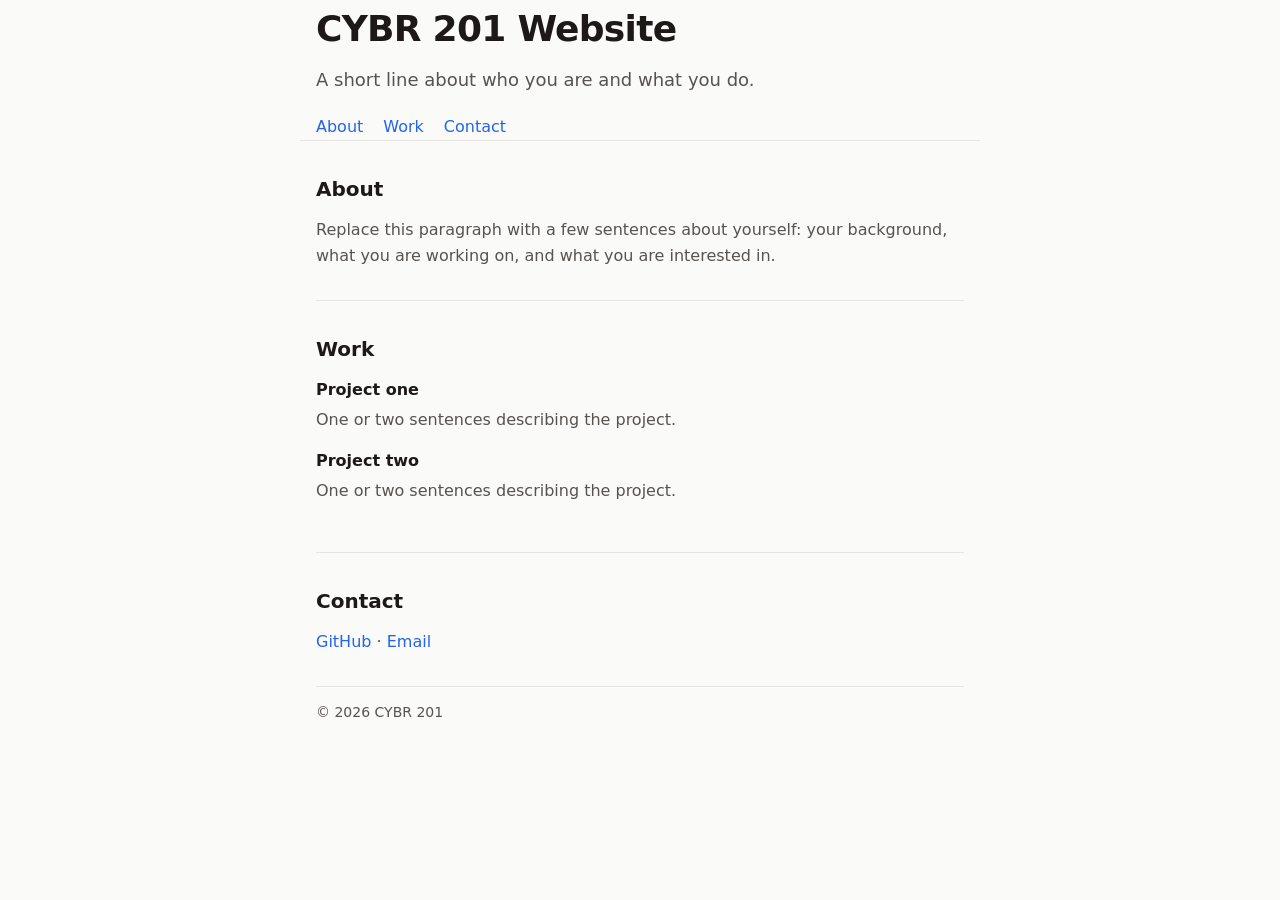
==== index.html @ 596a8572 "Add CYBR 201 website" ====
<!doctype html>
<html lang="en">
<head>
  <meta charset="utf-8">
  <meta name="viewport" content="width=device-width, initial-scale=1">
  <!-- EDIT: page title shown in the browser tab -->
  <title>CYBR 201 Website</title>
  <meta name="description" content="CYBR 201 website">
  <link rel="stylesheet" href="style.css">
</head>
<body>
  <header class="wrap">
    <!-- EDIT: site name -->
    <h1>CYBR 201 Website</h1>
    <!-- EDIT: one line about you -->
    <p class="lead">A short line about who you are and what you do.</p>
    <nav>
      <a href="#about">About</a>
      <a href="#work">Work</a>
      <a href="#contact">Contact</a>
    </nav>
  </header>

  <main class="wrap">
    <section id="about">
      <h2>About</h2>
      <!-- EDIT: a few sentences about yourself -->
      <p>Replace this paragraph with a few sentences about yourself: your background, what you are working on, and what you are interested in.</p>
    </section>

    <section id="work">
      <h2>Work</h2>
      <!-- EDIT: copy an <article> block for each project, delete the ones you don't need -->
      <article>
        <h3>Project one</h3>
        <p>One or two sentences describing the project.</p>
      </article>
      <article>
        <h3>Project two</h3>
        <p>One or two sentences describing the project.</p>
      </article>
    </section>

    <section id="contact">
      <h2>Contact</h2>
      <!-- EDIT: replace with your real links -->
      <p>
        <a href="https://github.com/shayaan3487">GitHub</a> ·
        <a href="mailto:you@example.com">Email</a>
      </p>
    </section>
  </main>

  <footer class="wrap">
    <p>&copy; <span id="year"></span> CYBR 201</p>
  </footer>

  <script>document.getElementById('year').textContent = new Date().getFullYear();</script>
</body>
</html>
---- style.css ----
:root {
  --bg: #fafaf9;
  --text: #1c1917;
  --muted: #57534e;
  --accent: #2563eb;
  --line: #e7e5e4;
}

@media (prefers-color-scheme: dark) {
  :root {
    --bg: #161514;
    --text: #f5f5f4;
    --muted: #a8a29e;
    --accent: #60a5fa;
    --line: #2e2c2a;
  }
}

* { box-sizing: border-box; }

body {
  margin: 0;
  background: var(--bg);
  color: var(--text);
  font-family: system-ui, -apple-system, "Segoe UI", Roboto, sans-serif;
  line-height: 1.6;
}

.wrap {
  max-width: 680px;
  margin: 0 auto;
  padding: 0 16px;
}

header { padding-top: 72px; padding-bottom: 24px; border-bottom: 1px solid var(--line); }
h1 { font-size: 2.25rem; margin: 0 0 8px; letter-spacing: -0.02em; }
.lead { color: var(--muted); font-size: 1.125rem; margin: 0 0 20px; }

nav { display: flex; gap: 20px; flex-wrap: wrap; }

a { color: var(--accent); text-decoration: none; }
a:hover { text-decoration: underline; }

section { padding: 32px 0; border-bottom: 1px solid var(--line); }
h2 { font-size: 1.25rem; margin: 0 0 12px; }
h3 { font-size: 1rem; margin: 0 0 4px; }
article { margin-bottom: 16px; }
article p, section p { margin: 0; color: var(--muted); }

footer { padding-top: 24px; padding-bottom: 48px; color: var(--muted); font-size: 0.875rem; }
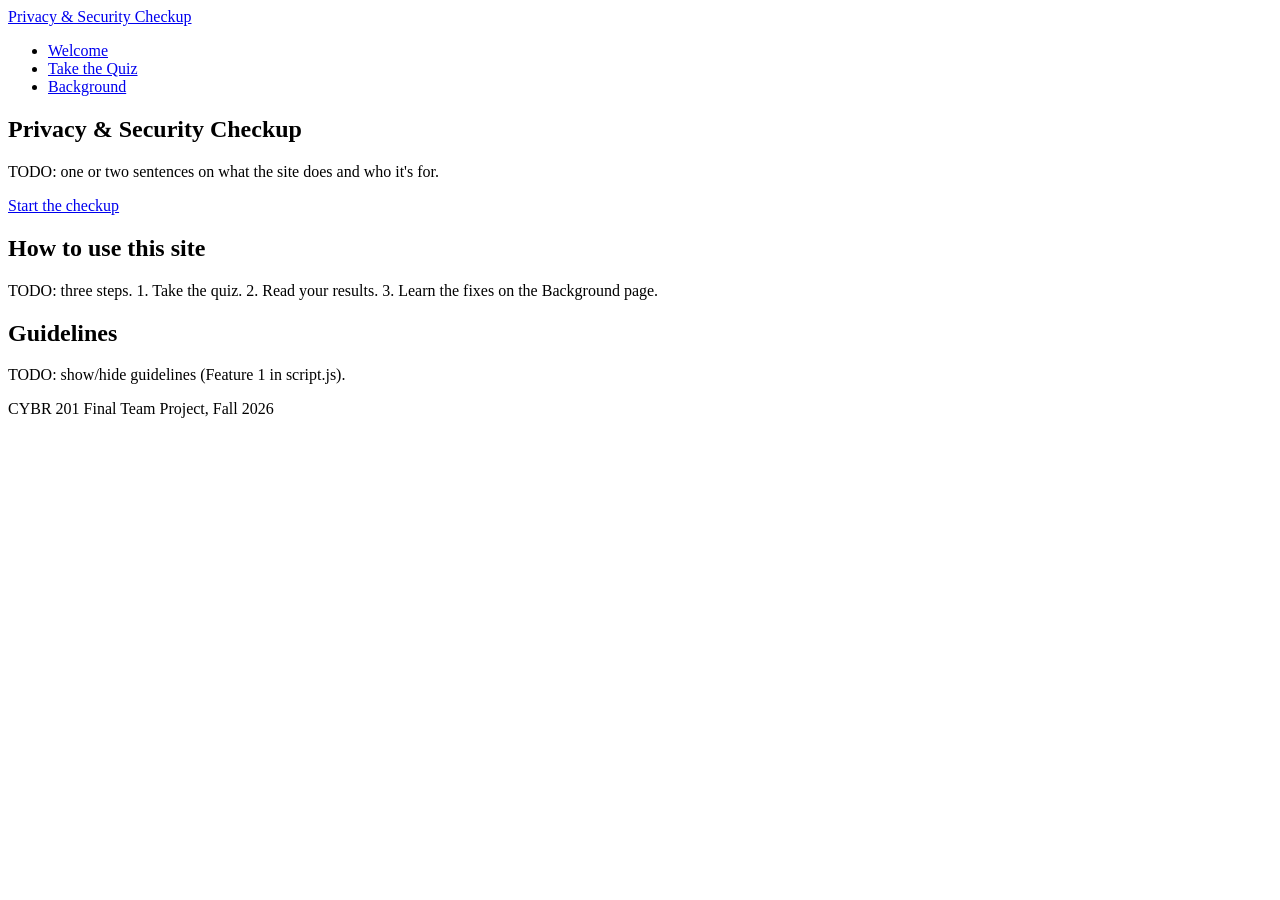
==== commit f99be9a2: "Add barebones site structure Three linked pages, an empty stylesheet, and script.js with TODO stubs " ====
--- a/index.html
+++ b/index.html
@@ -3,58 +3,55 @@
 <head>
   <meta charset="utf-8">
   <meta name="viewport" content="width=device-width, initial-scale=1">
-  <!-- EDIT: page title shown in the browser tab -->
-  <title>CYBR 201 Website</title>
-  <meta name="description" content="CYBR 201 website">
-  <link rel="stylesheet" href="style.css">
+  <title>Privacy &amp; Security Checkup | Welcome</title>
+  <link rel="stylesheet" href="styles.css">
 </head>
 <body>
-  <header class="wrap">
-    <!-- EDIT: site name -->
-    <h1>CYBR 201 Website</h1>
-    <!-- EDIT: one line about you -->
-    <p class="lead">A short line about who you are and what you do.</p>
-    <nav>
-      <a href="#about">About</a>
-      <a href="#work">Work</a>
-      <a href="#contact">Contact</a>
+  <header>
+    <a href="index.html">Privacy &amp; Security Checkup</a>
+    <nav aria-label="Main">
+      <ul>
+        <li><a href="index.html" aria-current="page">Welcome</a></li>
+        <li><a href="quiz.html">Take the Quiz</a></li>
+        <li><a href="background.html">Background</a></li>
+      </ul>
     </nav>
   </header>
 
-  <main class="wrap">
-    <section id="about">
-      <h2>About</h2>
-      <!-- EDIT: a few sentences about yourself -->
-      <p>Replace this paragraph with a few sentences about yourself: your background, what you are working on, and what you are interested in.</p>
+  <main>
+    <section>
+      <h1>Privacy &amp; Security Checkup</h1>
+      <p>TODO: one or two sentences on what the site does and who it's for.</p>
+      <p><a href="quiz.html">Start the checkup</a></p>
+      <!-- TODO: add at least one image with alt text (required by the guidelines) -->
     </section>
 
-    <section id="work">
-      <h2>Work</h2>
-      <!-- EDIT: copy an <article> block for each project, delete the ones you don't need -->
-      <article>
-        <h3>Project one</h3>
-        <p>One or two sentences describing the project.</p>
-      </article>
-      <article>
-        <h3>Project two</h3>
-        <p>One or two sentences describing the project.</p>
-      </article>
+    <section>
+      <h2>How to use this site</h2>
+      <p>TODO: three steps. 1. Take the quiz. 2. Read your results. 3. Learn the fixes on the Background page.</p>
     </section>
 
-    <section id="contact">
-      <h2>Contact</h2>
-      <!-- EDIT: replace with your real links -->
-      <p>
-        <a href="https://github.com/shayaan3487">GitHub</a> ·
-        <a href="mailto:you@example.com">Email</a>
-      </p>
+    <section>
+      <h2>Guidelines</h2>
+      <p>TODO: show/hide guidelines (Feature 1 in script.js).</p>
+      <!--
+        Each guideline is a button with class "toggle" plus the panel it opens. Example:
+
+        <h3><button type="button" class="toggle" aria-expanded="false" aria-controls="guide-1">Where do my answers go?</button></h3>
+        <div id="guide-1" hidden>
+          <p>Answer goes here.</p>
+        </div>
+
+        Planned questions: Who is this site for? Where do my answers go?
+        How is my score calculated? What should I avoid typing?
+      -->
     </section>
   </main>
 
-  <footer class="wrap">
-    <p>&copy; <span id="year"></span> CYBR 201</p>
+  <footer>
+    <p>CYBR 201 Final Team Project, Fall 2026</p>
   </footer>
 
-  <script>document.getElementById('year').textContent = new Date().getFullYear();</script>
+  <script src="script.js"></script>
 </body>
 </html>
--- a/styles.css
+++ b/styles.css
@@ -0,0 +1,9 @@
+/* styles.css: shared by every page. No styling yet.
+
+   TODO (CSS requirements from the guidelines):
+   - Consistent colors and fonts
+   - Box model: margin, padding, border
+   - Flexbox or CSS Grid for part of the layout
+   - Still usable when the browser window is narrow
+   - Visible hover and focus styles on links and buttons
+*/
